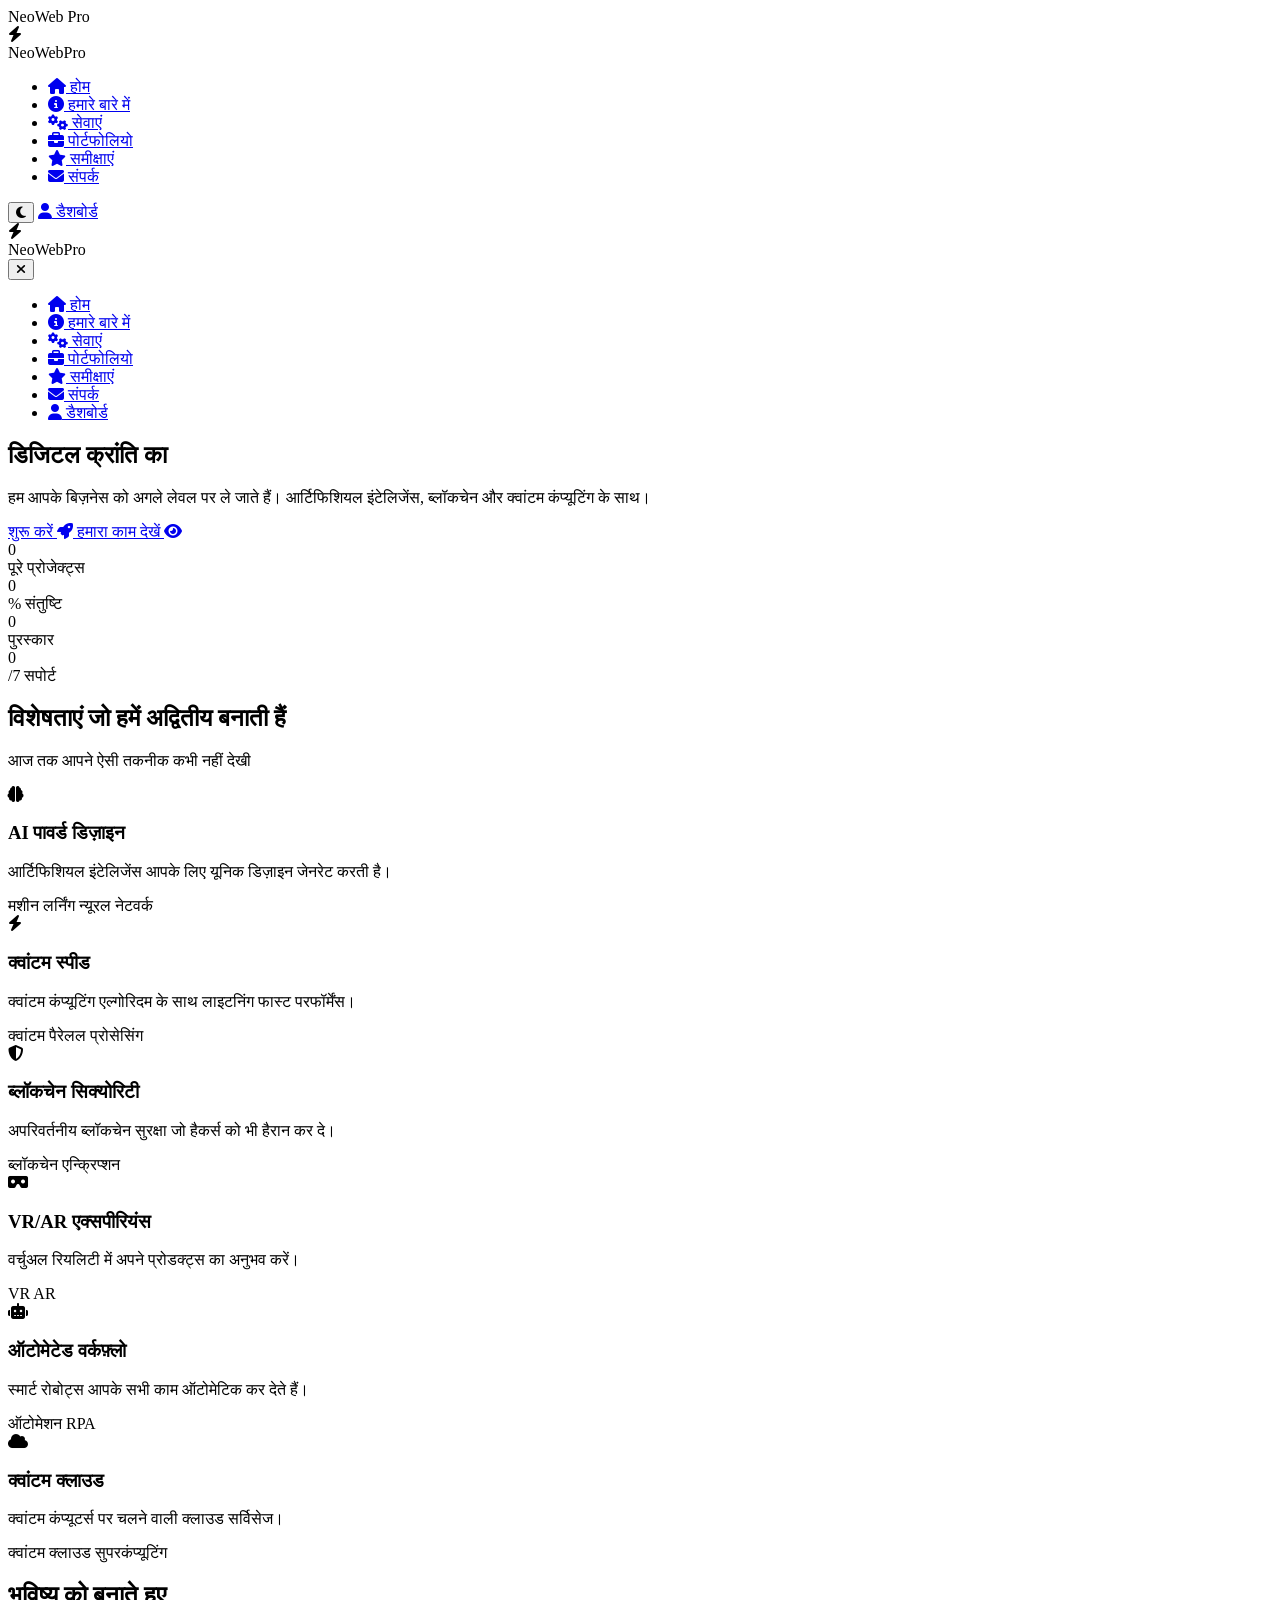
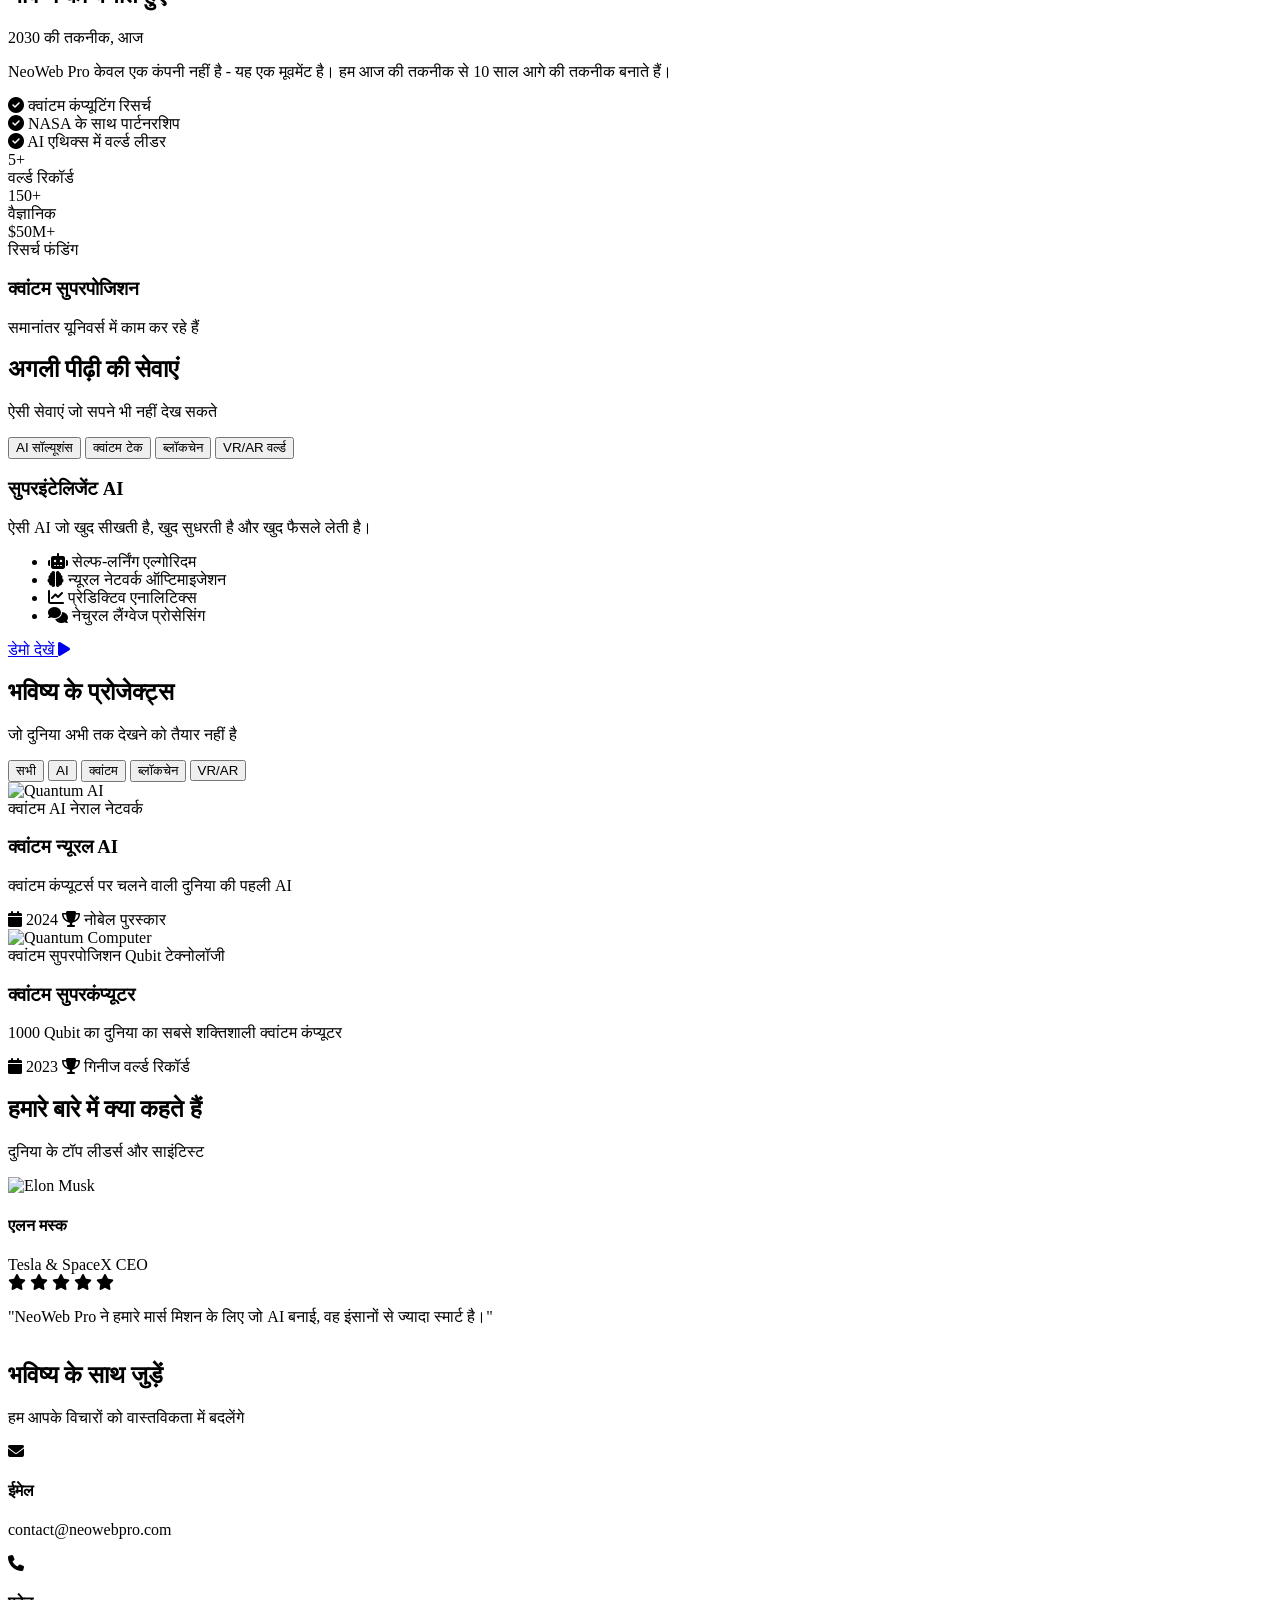
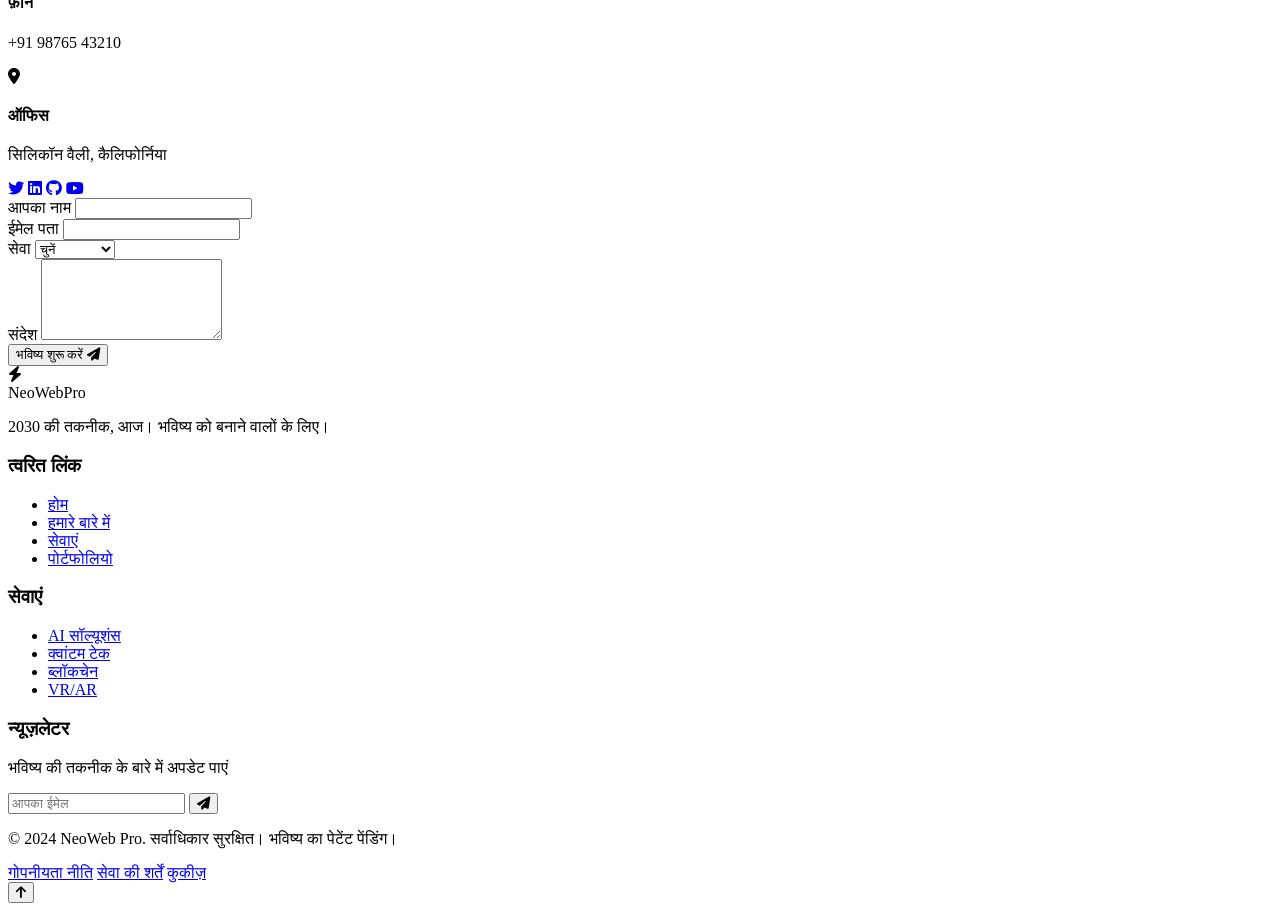
==== index.html @ 0245d2ee "Add stylesheet and script references to index.html" ====
<!DOCTYPE html>
<html lang="hi">
<head>
  <link rel="stylesheet" href="css/style.css">
    <meta charset="UTF-8">
    <meta name="viewport" content="width=device-width, initial-scale=1.0">
    <title>NeoWeb Pro - आपकी डिजिटल क्रांति</title>
    <link rel="stylesheet" href="https://cdnjs.cloudflare.com/ajax/libs/font-awesome/6.4.0/css/all.min.css">
    <link rel="stylesheet" href="https://cdn.jsdelivr.net/npm/swiper@11/swiper-bundle.min.css">
    <link href="https://fonts.googleapis.com/css2?family=Poppins:wght@300;400;500;600;700;800&family=Montserrat:wght@400;500;600;700&display=swap" rel="stylesheet">
    <link rel="stylesheet" href="style.css">
    <link rel="icon" type="image/x-icon" href="assets/images/favicon.ico">
</head>
<body>
    <!-- Loading Screen -->
    <div class="loading-screen" id="loadingScreen">
        <div class="loading-content">
            <div class="neon-loader">
                <div class="neon-circle"></div>
                <div class="neon-text">NeoWeb Pro</div>
            </div>
            <div class="loading-progress">
                <div class="progress-bar" id="progressBar"></div>
            </div>
        </div>
    </div>

    <!-- Cursor Effects -->
    <div class="cursor" id="cursor"></div>
    <div class="cursor-follower" id="cursorFollower"></div>

    <!-- Navigation -->
    <nav class="navbar">
        <div class="container nav-container">
            <!-- Logo -->
            <div class="logo">
                <div class="logo-icon">
                    <i class="fas fa-bolt"></i>
                </div>
                <span class="logo-text">NeoWeb<span class="logo-highlight">Pro</span></span>
            </div>

            <!-- Desktop Menu -->
            <ul class="nav-menu">
                <li class="nav-item">
                    <a href="#home" class="nav-link active" data-text="होम">
                        <i class="fas fa-home"></i>
                        <span>होम</span>
                    </a>
                </li>
                <li class="nav-item">
                    <a href="#about" class="nav-link" data-text="हमारे बारे में">
                        <i class="fas fa-info-circle"></i>
                        <span>हमारे बारे में</span>
                    </a>
                </li>
                <li class="nav-item">
                    <a href="#services" class="nav-link" data-text="सेवाएं">
                        <i class="fas fa-cogs"></i>
                        <span>सेवाएं</span>
                    </a>
                </li>
                <li class="nav-item">
                    <a href="#portfolio" class="nav-link" data-text="पोर्टफोलियो">
                        <i class="fas fa-briefcase"></i>
                        <span>पोर्टफोलियो</span>
                    </a>
                </li>
                <li class="nav-item">
                    <a href="#testimonials" class="nav-link" data-text="समीक्षाएं">
                        <i class="fas fa-star"></i>
                        <span>समीक्षाएं</span>
                    </a>
                </li>
                <li class="nav-item">
                    <a href="#contact" class="nav-link" data-text="संपर्क">
                        <i class="fas fa-envelope"></i>
                        <span>संपर्क</span>
                    </a>
                </li>
            </ul>

            <!-- Right Side Actions -->
            <div class="nav-actions">
                <button class="theme-toggle" id="themeToggle">
                    <i class="fas fa-moon"></i>
                </button>
                <a href="pages/dashboard.html" class="btn-login">
                    <i class="fas fa-user"></i>
                    <span>डैशबोर्ड</span>
                </a>
                <div class="mobile-toggle" id="mobileToggle">
                    <span></span>
                    <span></span>
                    <span></span>
                </div>
            </div>
        </div>

        <!-- Mobile Menu -->
        <div class="mobile-menu" id="mobileMenu">
            <div class="mobile-header">
                <div class="logo">
                    <div class="logo-icon">
                        <i class="fas fa-bolt"></i>
                    </div>
                    <span class="logo-text">NeoWeb<span class="logo-highlight">Pro</span></span>
                </div>
                <button class="mobile-close" id="mobileClose">
                    <i class="fas fa-times"></i>
                </button>
            </div>
            <ul class="mobile-nav">
                <li><a href="#home" class="mobile-nav-link active"><i class="fas fa-home"></i> होम</a></li>
                <li><a href="#about" class="mobile-nav-link"><i class="fas fa-info-circle"></i> हमारे बारे में</a></li>
                <li><a href="#services" class="mobile-nav-link"><i class="fas fa-cogs"></i> सेवाएं</a></li>
                <li><a href="#portfolio" class="mobile-nav-link"><i class="fas fa-briefcase"></i> पोर्टफोलियो</a></li>
                <li><a href="#testimonials" class="mobile-nav-link"><i class="fas fa-star"></i> समीक्षाएं</a></li>
                <li><a href="#contact" class="mobile-nav-link"><i class="fas fa-envelope"></i> संपर्क</a></li>
                <li><a href="pages/dashboard.html" class="mobile-nav-link"><i class="fas fa-user"></i> डैशबोर्ड</a></li>
            </ul>
        </div>
    </nav>

    <!-- Hero Section -->
    <section class="hero" id="home">
        <div class="particles" id="particles"></div>
        <div class="container hero-container">
            <div class="hero-content">
                <h1 class="hero-title">
                    <span class="text-gradient">डिजिटल क्रांति</span> का 
                    <span class="typing-text" id="typingText"></span>
                </h1>
                <p class="hero-subtitle">
                    हम आपके बिज़नेस को अगले लेवल पर ले जाते हैं। आर्टिफिशियल इंटेलिजेंस, ब्लॉकचेन और क्वांटम कंप्यूटिंग के साथ।
                </p>
                <div class="hero-buttons">
                    <a href="#contact" class="btn btn-primary btn-glow">
                        <span>शुरू करें</span>
                        <i class="fas fa-rocket"></i>
                    </a>
                    <a href="#portfolio" class="btn btn-secondary">
                        <span>हमारा काम देखें</span>
                        <i class="fas fa-eye"></i>
                    </a>
                </div>
                <div class="hero-stats">
                    <div class="stat-item">
                        <div class="stat-number" data-count="500">0</div>
                        <div class="stat-label">पूरे प्रोजेक्ट्स</div>
                    </div>
                    <div class="stat-item">
                        <div class="stat-number" data-count="99">0</div>
                        <div class="stat-label">% संतुष्टि</div>
                    </div>
                    <div class="stat-item">
                        <div class="stat-number" data-count="50">0</div>
                        <div class="stat-label">पुरस्कार</div>
                    </div>
                    <div class="stat-item">
                        <div class="stat-number" data-count="24">0</div>
                        <div class="stat-label">/7 सपोर्ट</div>
                    </div>
                </div>
            </div>
            <div class="hero-visual">
                <div class="floating-cube">
                    <div class="cube">
                        <div class="face front"></div>
                        <div class="face back"></div>
                        <div class="face left"></div>
                        <div class="face right"></div>
                        <div class="face top"></div>
                        <div class="face bottom"></div>
                    </div>
                </div>
                <div class="hero-orbits">
                    <div class="orbit orbit-1">
                        <div class="orbit-dot dot-1"></div>
                    </div>
                    <div class="orbit orbit-2">
                        <div class="orbit-dot dot-2"></div>
                    </div>
                    <div class="orbit orbit-3">
                        <div class="orbit-dot dot-3"></div>
                    </div>
                </div>
            </div>
        </div>
        
        <!-- Scroll Indicator -->
        <div class="scroll-indicator">
            <div class="mouse">
                <div class="wheel"></div>
            </div>
            <div class="arrow">
                <span></span>
                <span></span>
                <span></span>
            </div>
        </div>
    </section>

    <!-- Features Section -->
    <section class="features" id="features">
        <div class="container">
            <div class="section-header">
                <h2 class="section-title">विशेषताएं जो हमें अद्वितीय बनाती हैं</h2>
                <p class="section-subtitle">आज तक आपने ऐसी तकनीक कभी नहीं देखी</p>
            </div>
            
            <div class="features-grid">
                <!-- Feature 1 -->
                <div class="feature-card" data-aos="fade-up">
                    <div class="feature-icon">
                        <i class="fas fa-brain"></i>
                    </div>
                    <h3 class="feature-title">AI पावर्ड डिज़ाइन</h3>
                    <p class="feature-desc">
                        आर्टिफिशियल इंटेलिजेंस आपके लिए यूनिक डिज़ाइन जेनरेट करती है।
                    </p>
                    <div class="feature-tech">
                        <span class="tech-tag">मशीन लर्निंग</span>
                        <span class="tech-tag">न्यूरल नेटवर्क</span>
                    </div>
                </div>

                <!-- Feature 2 -->
                <div class="feature-card" data-aos="fade-up" data-aos-delay="100">
                    <div class="feature-icon">
                        <i class="fas fa-bolt"></i>
                    </div>
                    <h3 class="feature-title">क्वांटम स्पीड</h3>
                    <p class="feature-desc">
                        क्वांटम कंप्यूटिंग एल्गोरिदम के साथ लाइटनिंग फास्ट परफॉर्मेंस।
                    </p>
                    <div class="feature-tech">
                        <span class="tech-tag">क्वांटम</span>
                        <span class="tech-tag">पैरेलल प्रोसेसिंग</span>
                    </div>
                </div>

                <!-- Feature 3 -->
                <div class="feature-card" data-aos="fade-up" data-aos-delay="200">
                    <div class="feature-icon">
                        <i class="fas fa-shield-alt"></i>
                    </div>
                    <h3 class="feature-title">ब्लॉकचेन सिक्योरिटी</h3>
                    <p class="feature-desc">
                        अपरिवर्तनीय ब्लॉकचेन सुरक्षा जो हैकर्स को भी हैरान कर दे।
                    </p>
                    <div class="feature-tech">
                        <span class="tech-tag">ब्लॉकचेन</span>
                        <span class="tech-tag">एन्क्रिप्शन</span>
                    </div>
                </div>

                <!-- Feature 4 -->
                <div class="feature-card" data-aos="fade-up" data-aos-delay="300">
                    <div class="feature-icon">
                        <i class="fas fa-vr-cardboard"></i>
                    </div>
                    <h3 class="feature-title">VR/AR एक्सपीरियंस</h3>
                    <p class="feature-desc">
                        वर्चुअल रियलिटी में अपने प्रोडक्ट्स का अनुभव करें।
                    </p>
                    <div class="feature-tech">
                        <span class="tech-tag">VR</span>
                        <span class="tech-tag">AR</span>
                    </div>
                </div>

                <!-- Feature 5 -->
                <div class="feature-card" data-aos="fade-up" data-aos-delay="400">
                    <div class="feature-icon">
                        <i class="fas fa-robot"></i>
                    </div>
                    <h3 class="feature-title">ऑटोमेटेड वर्कफ़्लो</h3>
                    <p class="feature-desc">
                        स्मार्ट रोबोट्स आपके सभी काम ऑटोमेटिक कर देते हैं।
                    </p>
                    <div class="feature-tech">
                        <span class="tech-tag">ऑटोमेशन</span>
                        <span class="tech-tag">RPA</span>
                    </div>
                </div>

                <!-- Feature 6 -->
                <div class="feature-card" data-aos="fade-up" data-aos-delay="500">
                    <div class="feature-icon">
                        <i class="fas fa-cloud"></i>
                    </div>
                    <h3 class="feature-title">क्वांटम क्लाउड</h3>
                    <p class="feature-desc">
                        क्वांटम कंप्यूटर्स पर चलने वाली क्लाउड सर्विसेज।
                    </p>
                    <div class="feature-tech">
                        <span class="tech-tag">क्वांटम क्लाउड</span>
                        <span class="tech-tag">सुपरकंप्यूटिंग</span>
                    </div>
                </div>
            </div>
        </div>
    </section>

    <!-- About Section -->
    <section class="about" id="about">
        <div class="container">
            <div class="about-grid">
                <div class="about-content" data-aos="fade-right">
                    <div class="section-header">
                        <h2 class="section-title">भविष्य को बनाते हुए</h2>
                        <p class="section-subtitle">2030 की तकनीक, आज</p>
                    </div>
                    <div class="about-text">
                        <p>
                            NeoWeb Pro केवल एक कंपनी नहीं है - यह एक मूवमेंट है। हम आज की तकनीक से 10 साल आगे की तकनीक बनाते हैं।
                        </p>
                        <div class="about-highlights">
                            <div class="highlight-item">
                                <i class="fas fa-check-circle"></i>
                                <span>क्वांटम कंप्यूटिंग रिसर्च</span>
                            </div>
                            <div class="highlight-item">
                                <i class="fas fa-check-circle"></i>
                                <span>NASA के साथ पार्टनरशिप</span>
                            </div>
                            <div class="highlight-item">
                                <i class="fas fa-check-circle"></i>
                                <span>AI एथिक्स में वर्ल्ड लीडर</span>
                            </div>
                        </div>
                    </div>
                    <div class="about-stats">
                        <div class="about-stat">
                            <div class="stat-value">5+</div>
                            <div class="stat-label">वर्ल्ड रिकॉर्ड</div>
                        </div>
                        <div class="about-stat">
                            <div class="stat-value">150+</div>
                            <div class="stat-label">वैज्ञानिक</div>
                        </div>
                        <div class="about-stat">
                            <div class="stat-value">$50M+</div>
                            <div class="stat-label">रिसर्च फंडिंग</div>
                        </div>
                    </div>
                </div>
                <div class="about-visual" data-aos="fade-left">
                    <div class="hologram">
                        <div class="hologram-content">
                            <div class="hologram-text">
                                <h3>क्वांटम सुपरपोजिशन</h3>
                                <p>समानांतर यूनिवर्स में काम कर रहे हैं</p>
                            </div>
                            <div class="hologram-animation">
                                <div class="quantum-particle"></div>
                                <div class="quantum-particle"></div>
                                <div class="quantum-particle"></div>
                            </div>
                        </div>
                    </div>
                </div>
            </div>
        </div>
    </section>

    <!-- Services Section -->
    <section class="services" id="services">
        <div class="container">
            <div class="section-header">
                <h2 class="section-title">अगली पीढ़ी की सेवाएं</h2>
                <p class="section-subtitle">ऐसी सेवाएं जो सपने भी नहीं देख सकते</p>
            </div>

            <!-- Services Tabs -->
            <div class="services-tabs">
                <div class="tab-buttons">
                    <button class="tab-button active" data-tab="ai">AI सॉल्यूशंस</button>
                    <button class="tab-button" data-tab="quantum">क्वांटम टेक</button>
                    <button class="tab-button" data-tab="blockchain">ब्लॉकचेन</button>
                    <button class="tab-button" data-tab="vr">VR/AR वर्ल्ड</button>
                </div>

                <div class="tab-content">
                    <!-- AI Solutions -->
                    <div class="tab-pane active" id="ai-tab">
                        <div class="service-detail">
                            <div class="service-visual">
                                <div class="ai-brain">
                                    <div class="neuron"></div>
                                    <div class="neuron"></div>
                                    <div class="neuron"></div>
                                    <div class="synapse"></div>
                                    <div class="synapse"></div>
                                    <div class="synapse"></div>
                                </div>
                            </div>
                            <div class="service-info">
                                <h3>सुपरइंटेलिजेंट AI</h3>
                                <p>ऐसी AI जो खुद सीखती है, खुद सुधरती है और खुद फैसले लेती है।</p>
                                <ul class="service-features">
                                    <li><i class="fas fa-robot"></i> सेल्फ-लर्निंग एल्गोरिदम</li>
                                    <li><i class="fas fa-brain"></i> न्यूरल नेटवर्क ऑप्टिमाइजेशन</li>
                                    <li><i class="fas fa-chart-line"></i> प्रेडिक्टिव एनालिटिक्स</li>
                                    <li><i class="fas fa-comments"></i> नेचुरल लैंग्वेज प्रोसेसिंग</li>
                                </ul>
                                <a href="#" class="btn btn-primary">
                                    <span>डेमो देखें</span>
                                    <i class="fas fa-play"></i>
                                </a>
                            </div>
                        </div>
                    </div>
                </div>
            </div>
        </div>
    </section>

    <!-- Portfolio Section -->
    <section class="portfolio" id="portfolio">
        <div class="container">
            <div class="section-header">
                <h2 class="section-title">भविष्य के प्रोजेक्ट्स</h2>
                <p class="section-subtitle">जो दुनिया अभी तक देखने को तैयार नहीं है</p>
            </div>

            <!-- Portfolio Filter -->
            <div class="portfolio-filter">
                <button class="filter-btn active" data-filter="all">सभी</button>
                <button class="filter-btn" data-filter="ai">AI</button>
                <button class="filter-btn" data-filter="quantum">क्वांटम</button>
                <button class="filter-btn" data-filter="blockchain">ब्लॉकचेन</button>
                <button class="filter-btn" data-filter="vr">VR/AR</button>
            </div>

            <!-- Portfolio Grid -->
            <div class="portfolio-grid">
                <!-- Project 1 -->
                <div class="portfolio-item" data-category="ai">
                    <div class="portfolio-card">
                        <div class="portfolio-image">
                            <img src="https://images.unsplash.com/photo-1677442136019-21780ecad995?auto=format&fit=crop&w=800" alt="Quantum AI">
                            <div class="portfolio-overlay">
                                <div class="portfolio-tech">
                                    <span>क्वांटम AI</span>
                                    <span>नेराल नेटवर्क</span>
                                </div>
                            </div>
                        </div>
                        <div class="portfolio-content">
                            <h3>क्वांटम न्यूरल AI</h3>
                            <p>क्वांटम कंप्यूटर्स पर चलने वाली दुनिया की पहली AI</p>
                            <div class="portfolio-meta">
                                <span><i class="fas fa-calendar"></i> 2024</span>
                                <span><i class="fas fa-trophy"></i> नोबेल पुरस्कार</span>
                            </div>
                        </div>
                    </div>
                </div>

                <!-- Project 2 -->
                <div class="portfolio-item" data-category="quantum">
                    <div class="portfolio-card">
                        <div class="portfolio-image">
                            <img src="https://images.unsplash.com/photo-1635070041078-e363dbe005cb?auto=format&fit=crop&w=800" alt="Quantum Computer">
                            <div class="portfolio-overlay">
                                <div class="portfolio-tech">
                                    <span>क्वांटम सुपरपोजिशन</span>
                                    <span>Qubit टेक्नोलॉजी</span>
                                </div>
                            </div>
                        </div>
                        <div class="portfolio-content">
                            <h3>क्वांटम सुपरकंप्यूटर</h3>
                            <p>1000 Qubit का दुनिया का सबसे शक्तिशाली क्वांटम कंप्यूटर</p>
                            <div class="portfolio-meta">
                                <span><i class="fas fa-calendar"></i> 2023</span>
                                <span><i class="fas fa-trophy"></i> गिनीज वर्ल्ड रिकॉर्ड</span>
                            </div>
                        </div>
                    </div>
                </div>

                <!-- Add more projects similarly -->
            </div>
        </div>
    </section>

    <!-- Testimonials -->
    <section class="testimonials" id="testimonials">
        <div class="container">
            <div class="section-header">
                <h2 class="section-title">हमारे बारे में क्या कहते हैं</h2>
                <p class="section-subtitle">दुनिया के टॉप लीडर्स और साइंटिस्ट</p>
            </div>

            <div class="testimonial-slider">
                <div class="swiper testimonialSwiper">
                    <div class="swiper-wrapper">
                        <!-- Testimonial 1 -->
                        <div class="swiper-slide">
                            <div class="testimonial-card">
                                <div class="testimonial-header">
                                    <div class="testimonial-image">
                                        <img src="https://images.unsplash.com/photo-1507003211169-0a1dd7228f2d?auto=format&fit=crop&w=200" alt="Elon Musk">
                                    </div>
                                    <div class="testimonial-info">
                                        <h4>एलन मस्क</h4>
                                        <span>Tesla & SpaceX CEO</span>
                                    </div>
                                    <div class="testimonial-rating">
                                        <i class="fas fa-star"></i>
                                        <i class="fas fa-star"></i>
                                        <i class="fas fa-star"></i>
                                        <i class="fas fa-star"></i>
                                        <i class="fas fa-star"></i>
                                    </div>
                                </div>
                                <div class="testimonial-body">
                                    <p>"NeoWeb Pro ने हमारे मार्स मिशन के लिए जो AI बनाई, वह इंसानों से ज्यादा स्मार्ट है।"</p>
                                </div>
                            </div>
                        </div>

                        <!-- Add more testimonials -->
                    </div>
                    <div class="swiper-pagination"></div>
                </div>
            </div>
        </div>
    </section>

    <!-- Contact Section -->
    <section class="contact" id="contact">
        <div class="container">
            <div class="contact-grid">
                <div class="contact-info" data-aos="fade-right">
                    <h2 class="section-title">भविष्य के साथ जुड़ें</h2>
                    <p class="section-subtitle">हम आपके विचारों को वास्तविकता में बदलेंगे</p>
                    
                    <div class="contact-methods">
                        <div class="contact-method">
                            <div class="method-icon">
                                <i class="fas fa-envelope"></i>
                            </div>
                            <div class="method-info">
                                <h4>ईमेल</h4>
                                <p>contact@neowebpro.com</p>
                            </div>
                        </div>
                        
                        <div class="contact-method">
                            <div class="method-icon">
                                <i class="fas fa-phone"></i>
                            </div>
                            <div class="method-info">
                                <h4>फ़ोन</h4>
                                <p>+91 98765 43210</p>
                            </div>
                        </div>
                        
                        <div class="contact-method">
                            <div class="method-icon">
                                <i class="fas fa-map-marker-alt"></i>
                            </div>
                            <div class="method-info">
                                <h4>ऑफिस</h4>
                                <p>सिलिकॉन वैली, कैलिफोर्निया</p>
                            </div>
                        </div>
                    </div>

                    <div class="social-links">
                        <a href="#" class="social-link"><i class="fab fa-twitter"></i></a>
                        <a href="#" class="social-link"><i class="fab fa-linkedin"></i></a>
                        <a href="#" class="social-link"><i class="fab fa-github"></i></a>
                        <a href="#" class="social-link"><i class="fab fa-youtube"></i></a>
                    </div>
                </div>

                <div class="contact-form" data-aos="fade-left">
                    <form id="contactForm">
                        <div class="form-group">
                            <label for="name">आपका नाम</label>
                            <input type="text" id="name" required>
                        </div>
                        
                        <div class="form-group">
                            <label for="email">ईमेल पता</label>
                            <input type="email" id="email" required>
                        </div>
                        
                        <div class="form-group">
                            <label for="service">सेवा</label>
                            <select id="service" required>
                                <option value="">चुनें</option>
                                <option value="ai">AI सॉल्यूशंस</option>
                                <option value="quantum">क्वांटम टेक</option>
                                <option value="blockchain">ब्लॉकचेन</option>
                                <option value="vr">VR/AR</option>
                            </select>
                        </div>
                        
                        <div class="form-group">
                            <label for="message">संदेश</label>
                            <textarea id="message" rows="5" required></textarea>
                        </div>
                        
                        <button type="submit" class="btn btn-primary btn-glow">
                            <span>भविष्य शुरू करें</span>
                            <i class="fas fa-paper-plane"></i>
                        </button>
                    </form>
                </div>
            </div>
        </div>
    </section>

    <!-- Footer -->
    <footer class="footer">
        <div class="container">
            <div class="footer-grid">
                <div class="footer-col">
                    <div class="logo">
                        <div class="logo-icon">
                            <i class="fas fa-bolt"></i>
                        </div>
                        <span class="logo-text">NeoWeb<span class="logo-highlight">Pro</span></span>
                    </div>
                    <p>2030 की तकनीक, आज। भविष्य को बनाने वालों के लिए।</p>
                </div>
                
                <div class="footer-col">
                    <h3>त्वरित लिंक</h3>
                    <ul class="footer-links">
                        <li><a href="#home">होम</a></li>
                        <li><a href="#about">हमारे बारे में</a></li>
                        <li><a href="#services">सेवाएं</a></li>
                        <li><a href="#portfolio">पोर्टफोलियो</a></li>
                    </ul>
                </div>
                
                <div class="footer-col">
                    <h3>सेवाएं</h3>
                    <ul class="footer-links">
                        <li><a href="#">AI सॉल्यूशंस</a></li>
                        <li><a href="#">क्वांटम टेक</a></li>
                        <li><a href="#">ब्लॉकचेन</a></li>
                        <li><a href="#">VR/AR</a></li>
                    </ul>
                </div>
                
                <div class="footer-col">
                    <h3>न्यूज़लेटर</h3>
                    <p>भविष्य की तकनीक के बारे में अपडेट पाएं</p>
                    <div class="newsletter-form">
                        <input type="email" placeholder="आपका ईमेल">
                        <button type="submit"><i class="fas fa-paper-plane"></i></button>
                    </div>
                </div>
            </div>
            
            <div class="footer-bottom">
                <p>&copy; 2024 NeoWeb Pro. सर्वाधिकार सुरक्षित। भविष्य का पेटेंट पेंडिंग।</p>
                <div class="footer-links">
                    <a href="#">गोपनीयता नीति</a>
                    <a href="#">सेवा की शर्तें</a>
                    <a href="#">कुकीज़</a>
                </div>
            </div>
        </div>
    </footer>

    <!-- Back to Top -->
    <button class="back-to-top" id="backToTop">
        <i class="fas fa-arrow-up"></i>
    </button>

    <!-- Scripts -->
    <script src="https://cdn.jsdelivr.net/npm/swiper@11/swiper-bundle.min.js"></script>
    <script src="script.js"></script>
  <script src="js/script.js"></script>
  
</body>
</html>
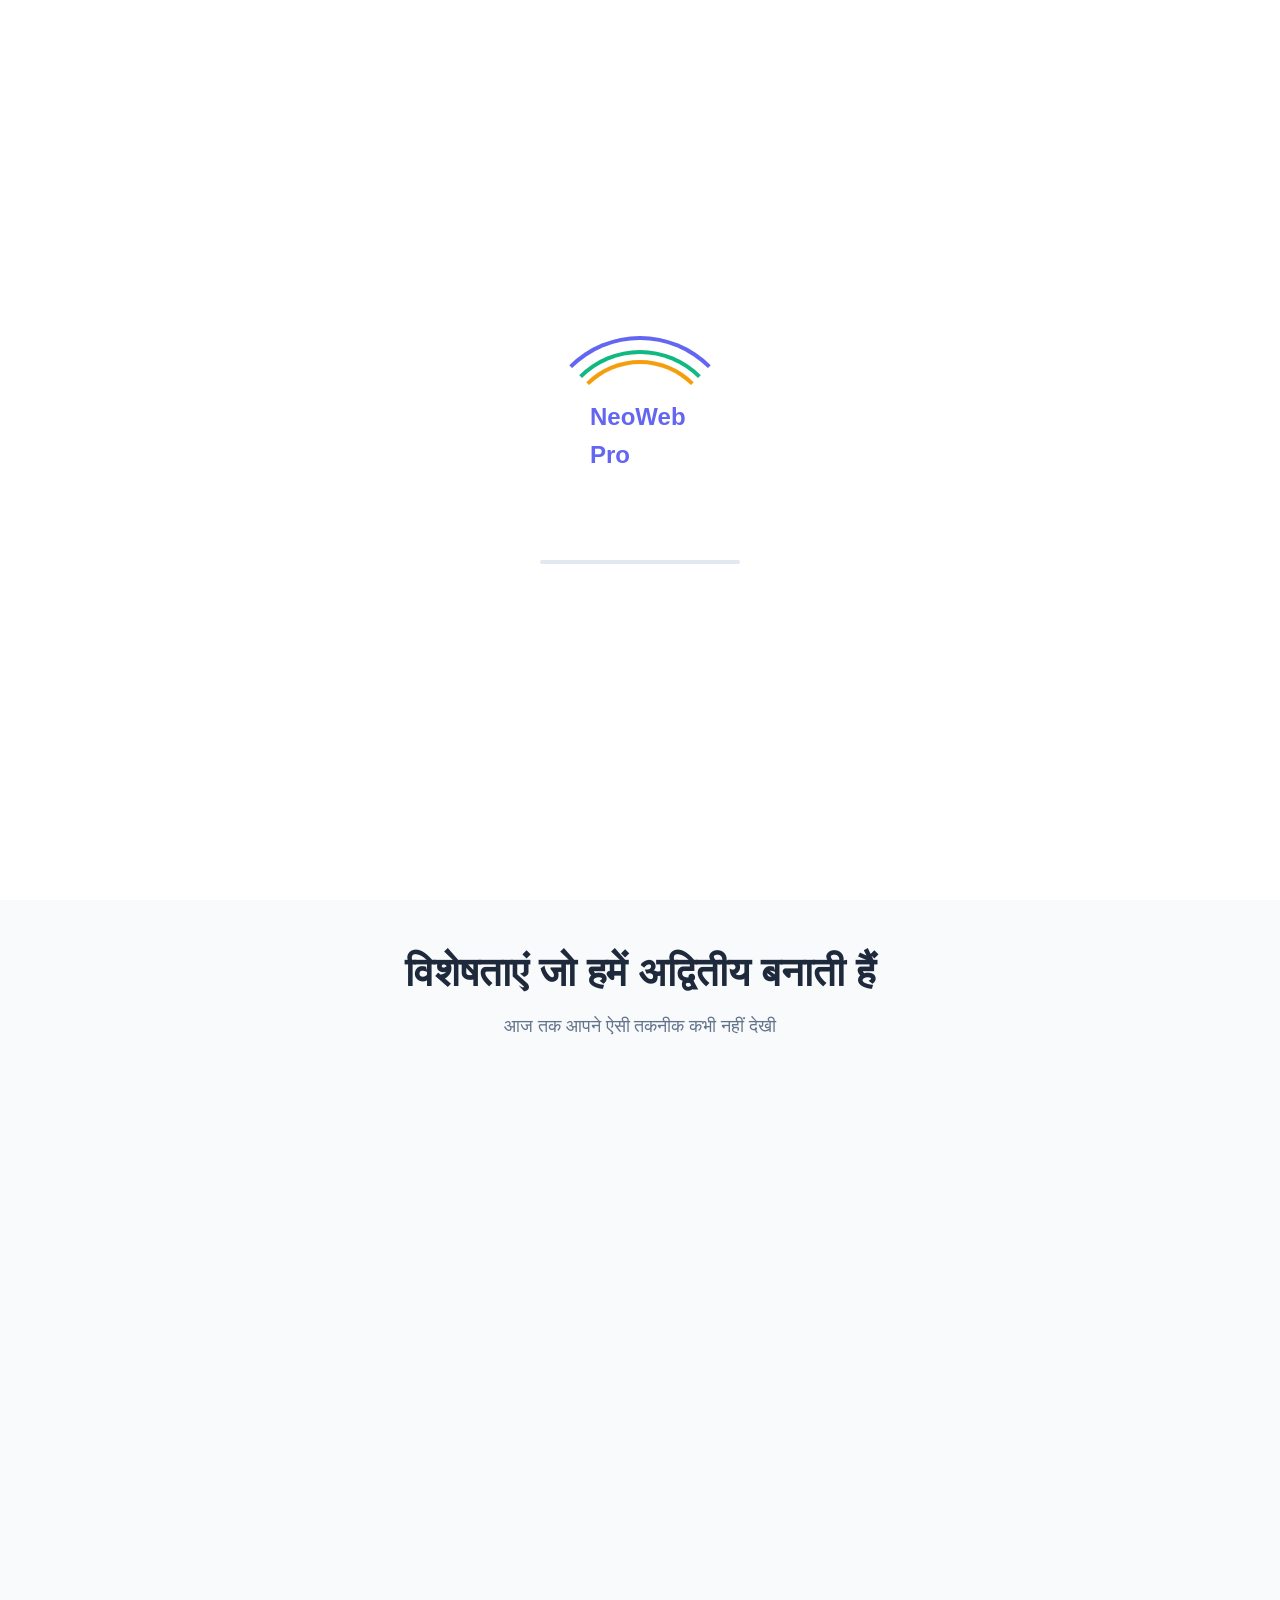
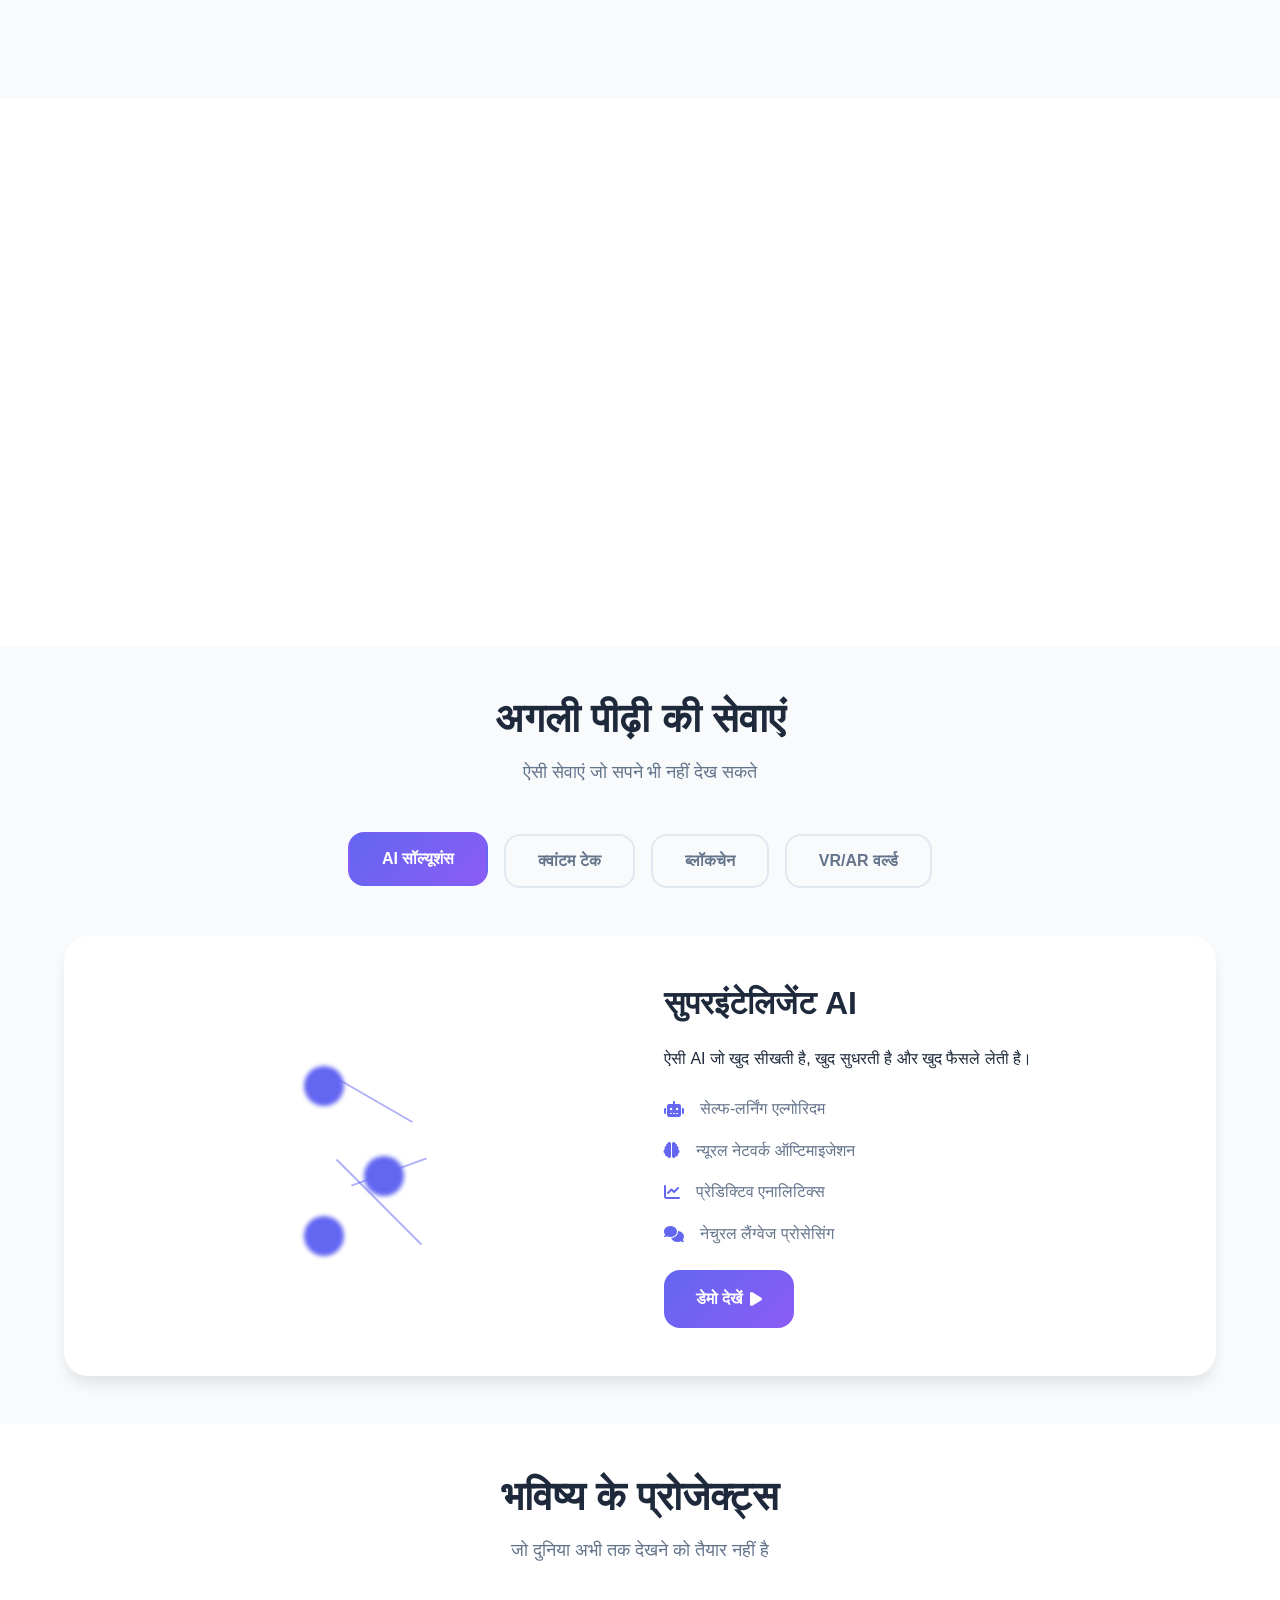
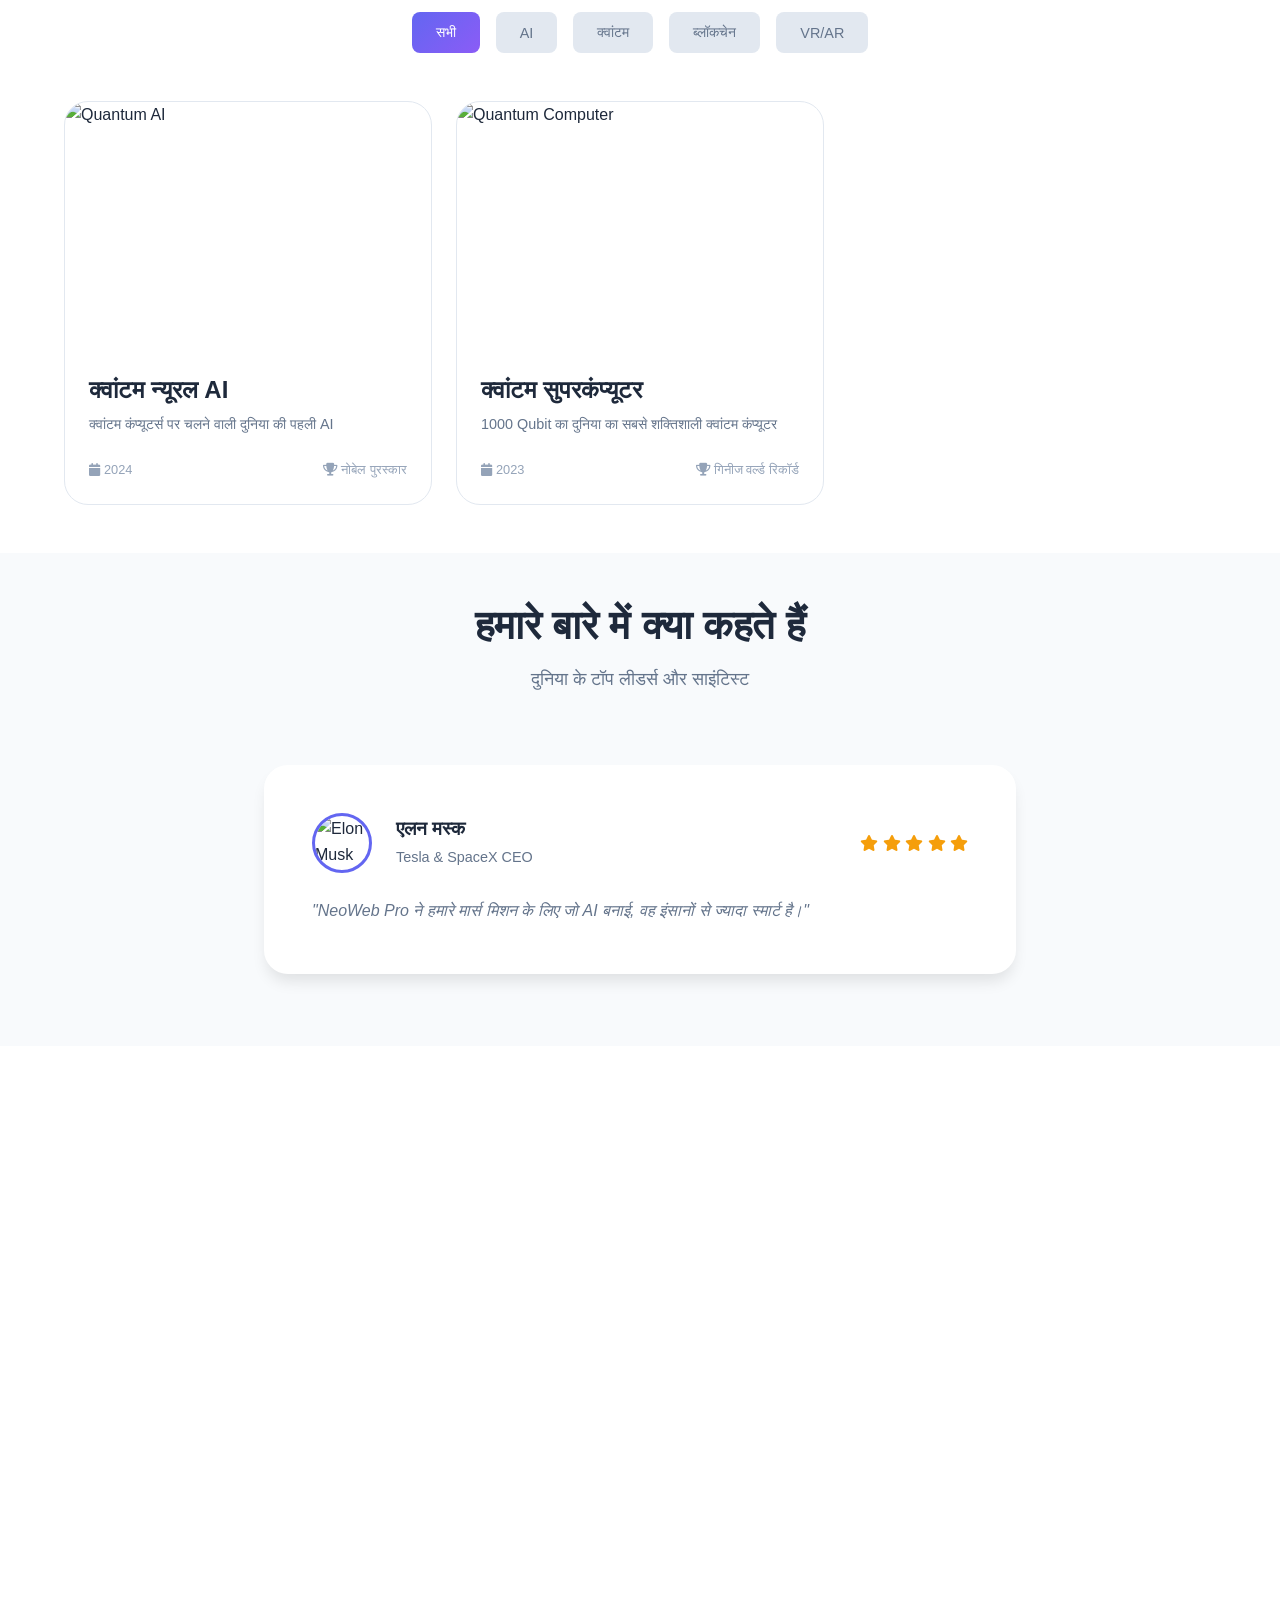
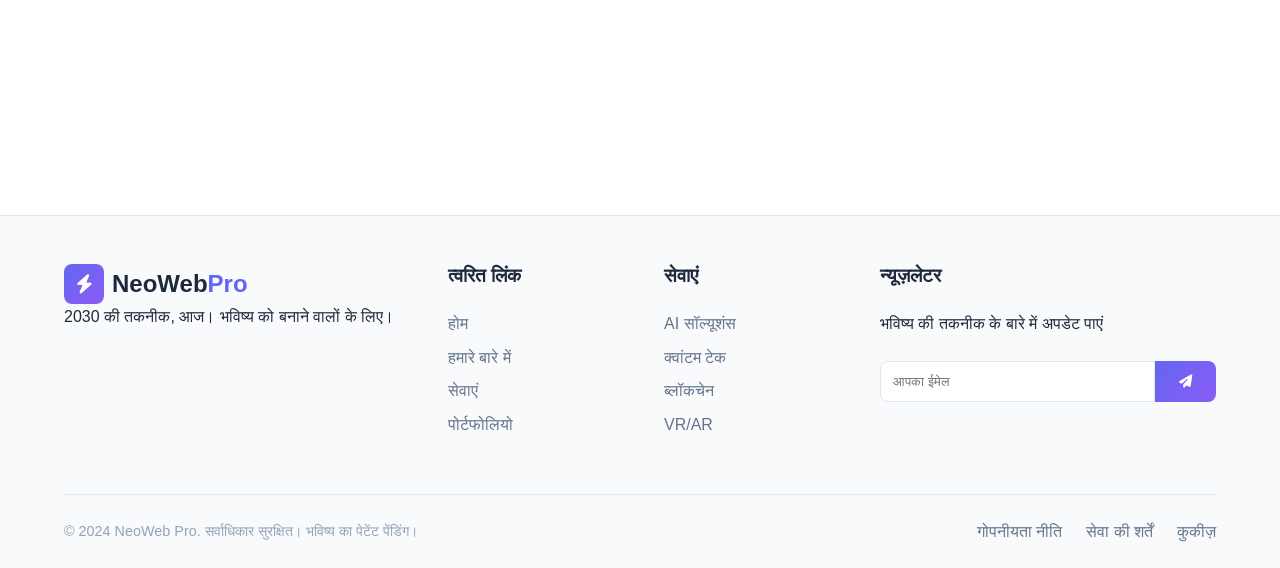
==== commit f6e7ffdd: "Update stylesheet link path in index.html" ====
--- a/index.html
+++ b/index.html
@@ -1,15 +1,16 @@
 <!DOCTYPE html>
 <html lang="hi">
 <head>
-  <link rel="stylesheet" href="css/style.css">
+    
     <meta charset="UTF-8">
     <meta name="viewport" content="width=device-width, initial-scale=1.0">
     <title>NeoWeb Pro - आपकी डिजिटल क्रांति</title>
     <link rel="stylesheet" href="https://cdnjs.cloudflare.com/ajax/libs/font-awesome/6.4.0/css/all.min.css">
     <link rel="stylesheet" href="https://cdn.jsdelivr.net/npm/swiper@11/swiper-bundle.min.css">
     <link href="https://fonts.googleapis.com/css2?family=Poppins:wght@300;400;500;600;700;800&family=Montserrat:wght@400;500;600;700&display=swap" rel="stylesheet">
-    <link rel="stylesheet" href="style.css">
+    
     <link rel="icon" type="image/x-icon" href="assets/images/favicon.ico">
+    <link rel="stylesheet" href="css/style.css">
 </head>
 <body>
     <!-- Loading Screen -->
@@ -680,7 +681,7 @@
     <!-- Scripts -->
     <script src="https://cdn.jsdelivr.net/npm/swiper@11/swiper-bundle.min.js"></script>
     <script src="script.js"></script>
-  <script src="js/script.js"></script>
+  
   
 </body>
 </html>
--- a/css/style.css
+++ b/css/style.css
@@ -0,0 +1,1655 @@
+/* ============================================
+   GLOBAL STYLES
+   ============================================ */
+:root {
+    /* Light Theme Colors */
+    --primary: #6366f1;
+    --primary-dark: #4f46e5;
+    --secondary: #10b981;
+    --accent: #f59e0b;
+    --danger: #ef4444;
+    --warning: #f59e0b;
+    --success: #10b981;
+    
+    /* Background Colors */
+    --bg-primary: #ffffff;
+    --bg-secondary: #f8fafc;
+    --bg-tertiary: #e2e8f0;
+    
+    /* Text Colors */
+    --text-primary: #1e293b;
+    --text-secondary: #64748b;
+    --text-tertiary: #94a3b8;
+    
+    /* Border Colors */
+    --border-color: #e2e8f0;
+    
+    /* Gradients */
+    --gradient-primary: linear-gradient(135deg, #6366f1 0%, #8b5cf6 100%);
+    --gradient-secondary: linear-gradient(135deg, #10b981 0%, #059669 100%);
+    --gradient-accent: linear-gradient(135deg, #f59e0b 0%, #d97706 100%);
+    
+    /* Shadows */
+    --shadow-sm: 0 1px 2px 0 rgb(0 0 0 / 0.05);
+    --shadow: 0 4px 6px -1px rgb(0 0 0 / 0.1);
+    --shadow-lg: 0 10px 15px -3px rgb(0 0 0 / 0.1);
+    --shadow-xl: 0 20px 25px -5px rgb(0 0 0 / 0.1);
+    
+    /* Border Radius */
+    --radius-sm: 0.375rem;
+    --radius: 0.5rem;
+    --radius-lg: 1rem;
+    --radius-xl: 1.5rem;
+    
+    /* Transitions */
+    --transition-fast: 0.15s ease;
+    --transition: 0.3s ease;
+    --transition-slow: 0.5s ease;
+    
+    /* Spacing */
+    --spacing-xs: 0.5rem;
+    --spacing-sm: 1rem;
+    --spacing: 1.5rem;
+    --spacing-lg: 2rem;
+    --spacing-xl: 3rem;
+}
+
+/* Dark Theme */
+.dark-mode {
+    --bg-primary: #0f172a;
+    --bg-secondary: #1e293b;
+    --bg-tertiary: #334155;
+    --text-primary: #f1f5f9;
+    --text-secondary: #cbd5e1;
+    --text-tertiary: #94a3b8;
+    --border-color: #475569;
+}
+
+* {
+    margin: 0;
+    padding: 0;
+    box-sizing: border-box;
+}
+
+html {
+    scroll-behavior: smooth;
+}
+
+body {
+    font-family: 'Poppins', sans-serif;
+    background-color: var(--bg-primary);
+    color: var(--text-primary);
+    line-height: 1.6;
+    overflow-x: hidden;
+    transition: background-color var(--transition);
+}
+
+.container {
+    max-width: 1200px;
+    margin: 0 auto;
+    padding: 0 var(--spacing);
+}
+
+/* ============================================
+   TYPOGRAPHY
+   ============================================ */
+h1, h2, h3, h4, h5, h6 {
+    font-family: 'Montserrat', sans-serif;
+    font-weight: 700;
+    line-height: 1.2;
+}
+
+h1 { font-size: 3.5rem; }
+h2 { font-size: 2.5rem; }
+h3 { font-size: 2rem; }
+h4 { font-size: 1.5rem; }
+
+.text-gradient {
+    background: var(--gradient-primary);
+    -webkit-background-clip: text;
+    -webkit-text-fill-color: transparent;
+    background-clip: text;
+}
+
+/* ============================================
+   LOADING SCREEN
+   ============================================ */
+.loading-screen {
+    position: fixed;
+    top: 0;
+    left: 0;
+    width: 100%;
+    height: 100%;
+    background: var(--bg-primary);
+    display: flex;
+    align-items: center;
+    justify-content: center;
+    z-index: 9999;
+    transition: opacity 0.5s ease;
+}
+
+.loading-screen.hidden {
+    opacity: 0;
+    pointer-events: none;
+}
+
+.neon-loader {
+    position: relative;
+    width: 200px;
+    height: 200px;
+}
+
+.neon-circle {
+    width: 100%;
+    height: 100%;
+    border: 4px solid transparent;
+    border-radius: 50%;
+    border-top-color: var(--primary);
+    animation: spin 1s linear infinite;
+    position: relative;
+}
+
+.neon-circle::before,
+.neon-circle::after {
+    content: '';
+    position: absolute;
+    border-radius: 50%;
+    border: 4px solid transparent;
+}
+
+.neon-circle::before {
+    top: 10px;
+    left: 10px;
+    right: 10px;
+    bottom: 10px;
+    border-top-color: var(--secondary);
+    animation: spin 2s linear infinite reverse;
+}
+
+.neon-circle::after {
+    top: 20px;
+    left: 20px;
+    right: 20px;
+    bottom: 20px;
+    border-top-color: var(--accent);
+    animation: spin 1.5s linear infinite;
+}
+
+.neon-text {
+    position: absolute;
+    top: 50%;
+    left: 50%;
+    transform: translate(-50%, -50%);
+    font-size: 1.5rem;
+    font-weight: bold;
+    color: var(--primary);
+    animation: pulse 2s ease-in-out infinite;
+}
+
+.loading-progress {
+    width: 200px;
+    height: 4px;
+    background: var(--bg-tertiary);
+    border-radius: 2px;
+    margin-top: var(--spacing);
+    overflow: hidden;
+}
+
+.progress-bar {
+    height: 100%;
+    background: var(--gradient-primary);
+    width: 0%;
+    transition: width 0.3s ease;
+}
+
+/* ============================================
+   CURSOR EFFECTS
+   ============================================ */
+.cursor {
+    position: fixed;
+    width: 20px;
+    height: 20px;
+    border: 2px solid var(--primary);
+    border-radius: 50%;
+    pointer-events: none;
+    z-index: 9998;
+    transform: translate(-50%, -50%);
+    transition: width 0.3s, height 0.3s;
+}
+
+.cursor-follower {
+    position: fixed;
+    width: 40px;
+    height: 40px;
+    background: var(--primary);
+    border-radius: 50%;
+    pointer-events: none;
+    z-index: 9997;
+    transform: translate(-50%, -50%);
+    opacity: 0.2;
+    transition: all 0.6s ease;
+}
+
+.cursor.hover {
+    width: 40px;
+    height: 40px;
+    background: var(--primary);
+    opacity: 0.5;
+}
+
+/* ============================================
+   NAVIGATION
+   ============================================ */
+.navbar {
+    position: fixed;
+    top: 0;
+    left: 0;
+    width: 100%;
+    background: rgba(var(--bg-primary-rgb), 0.95);
+    backdrop-filter: blur(10px);
+    z-index: 1000;
+    padding: var(--spacing-sm) 0;
+    border-bottom: 1px solid var(--border-color);
+}
+
+.nav-container {
+    display: flex;
+    justify-content: space-between;
+    align-items: center;
+}
+
+/* Logo */
+.logo {
+    display: flex;
+    align-items: center;
+    gap: var(--spacing-xs);
+    font-size: 1.5rem;
+    font-weight: 700;
+    text-decoration: none;
+    color: var(--text-primary);
+}
+
+.logo-icon {
+    width: 40px;
+    height: 40px;
+    background: var(--gradient-primary);
+    border-radius: var(--radius);
+    display: flex;
+    align-items: center;
+    justify-content: center;
+    color: white;
+    font-size: 1.2rem;
+}
+
+.logo-highlight {
+    color: var(--primary);
+}
+
+/* Navigation Menu */
+.nav-menu {
+    display: flex;
+    list-style: none;
+    gap: var(--spacing);
+}
+
+.nav-link {
+    display: flex;
+    align-items: center;
+    gap: 0.5rem;
+    padding: 0.75rem 1.5rem;
+    text-decoration: none;
+    color: var(--text-secondary);
+    border-radius: var(--radius-lg);
+    transition: all var(--transition);
+    position: relative;
+    overflow: hidden;
+}
+
+.nav-link::before {
+    content: '';
+    position: absolute;
+    top: 0;
+    left: -100%;
+    width: 100%;
+    height: 100%;
+    background: var(--gradient-primary);
+    transition: left 0.3s ease;
+    z-index: -1;
+}
+
+.nav-link:hover::before,
+.nav-link.active::before {
+    left: 0;
+}
+
+.nav-link:hover,
+.nav-link.active {
+    color: white;
+    transform: translateY(-2px);
+}
+
+.nav-link i {
+    font-size: 1.2rem;
+}
+
+/* Navigation Actions */
+.nav-actions {
+    display: flex;
+    align-items: center;
+    gap: var(--spacing-sm);
+}
+
+.theme-toggle {
+    width: 48px;
+    height: 48px;
+    border-radius: 50%;
+    background: var(--bg-secondary);
+    border: none;
+    display: flex;
+    align-items: center;
+    justify-content: center;
+    cursor: pointer;
+    color: var(--text-primary);
+    font-size: 1.2rem;
+    transition: all var(--transition);
+}
+
+.theme-toggle:hover {
+    background: var(--primary);
+    color: white;
+    transform: rotate(30deg);
+}
+
+.btn-login {
+    padding: 0.75rem 1.5rem;
+    background: var(--gradient-primary);
+    color: white;
+    border-radius: var(--radius-lg);
+    text-decoration: none;
+    display: flex;
+    align-items: center;
+    gap: 0.5rem;
+    font-weight: 500;
+    transition: all var(--transition);
+}
+
+.btn-login:hover {
+    transform: translateY(-2px);
+    box-shadow: var(--shadow-lg);
+}
+
+.mobile-toggle {
+    display: none;
+    flex-direction: column;
+    gap: 4px;
+    background: none;
+    border: none;
+    cursor: pointer;
+    padding: 0.5rem;
+}
+
+.mobile-toggle span {
+    width: 24px;
+    height: 2px;
+    background: var(--text-primary);
+    transition: all 0.3s ease;
+}
+
+/* ============================================
+   HERO SECTION
+   ============================================ */
+.hero {
+    min-height: 100vh;
+    display: flex;
+    align-items: center;
+    position: relative;
+    overflow: hidden;
+    padding-top: 80px;
+}
+
+.particles {
+    position: absolute;
+    top: 0;
+    left: 0;
+    width: 100%;
+    height: 100%;
+    z-index: -1;
+}
+
+.hero-container {
+    display: grid;
+    grid-template-columns: 1fr 1fr;
+    gap: var(--spacing-xl);
+    align-items: center;
+}
+
+.hero-title {
+    font-size: 3.5rem;
+    margin-bottom: var(--spacing);
+    line-height: 1.2;
+}
+
+.typing-text {
+    color: var(--primary);
+    border-right: 3px solid var(--primary);
+    animation: blink 1s infinite;
+}
+
+.hero-subtitle {
+    font-size: 1.25rem;
+    color: var(--text-secondary);
+    margin-bottom: var(--spacing-xl);
+    max-width: 600px;
+}
+
+.hero-buttons {
+    display: flex;
+    gap: var(--spacing);
+    margin-bottom: var(--spacing-xl);
+}
+
+.btn {
+    padding: 1rem 2rem;
+    border-radius: var(--radius-lg);
+    font-weight: 600;
+    text-decoration: none;
+    display: inline-flex;
+    align-items: center;
+    gap: 0.5rem;
+    transition: all var(--transition);
+    border: none;
+    cursor: pointer;
+    font-size: 1rem;
+}
+
+.btn-primary {
+    background: var(--gradient-primary);
+    color: white;
+}
+
+.btn-secondary {
+    background: transparent;
+    border: 2px solid var(--primary);
+    color: var(--primary);
+}
+
+.btn-glow {
+    animation: glow 2s ease-in-out infinite alternate;
+}
+
+.btn:hover {
+    transform: translateY(-3px);
+    box-shadow: var(--shadow-xl);
+}
+
+.hero-stats {
+    display: grid;
+    grid-template-columns: repeat(4, 1fr);
+    gap: var(--spacing);
+    margin-top: var(--spacing-xl);
+}
+
+.stat-item {
+    text-align: center;
+}
+
+.stat-number {
+    font-size: 2.5rem;
+    font-weight: 700;
+    background: var(--gradient-primary);
+    -webkit-background-clip: text;
+    -webkit-text-fill-color: transparent;
+    margin-bottom: 0.5rem;
+}
+
+.stat-label {
+    color: var(--text-secondary);
+    font-size: 0.9rem;
+}
+
+/* Hero Visual Effects */
+.floating-cube {
+    position: relative;
+    width: 300px;
+    height: 300px;
+    margin: 0 auto;
+    transform-style: preserve-3d;
+    animation: float 6s ease-in-out infinite;
+}
+
+.cube {
+    width: 100%;
+    height: 100%;
+    position: relative;
+    transform-style: preserve-3d;
+    animation: rotate 20s linear infinite;
+}
+
+.face {
+    position: absolute;
+    width: 300px;
+    height: 300px;
+    background: linear-gradient(45deg, rgba(99, 102, 241, 0.1), rgba(139, 92, 246, 0.1));
+    border: 2px solid var(--primary);
+    border-radius: var(--radius-lg);
+}
+
+.front { transform: translateZ(150px); }
+.back { transform: translateZ(-150px) rotateY(180deg); }
+.left { transform: rotateY(-90deg) translateZ(150px); }
+.right { transform: rotateY(90deg) translateZ(150px); }
+.top { transform: rotateX(90deg) translateZ(150px); }
+.bottom { transform: rotateX(-90deg) translateZ(150px); }
+
+.hero-orbits {
+    position: absolute;
+    top: 50%;
+    left: 50%;
+    transform: translate(-50%, -50%);
+    width: 400px;
+    height: 400px;
+}
+
+.orbit {
+    position: absolute;
+    border: 1px dashed rgba(99, 102, 241, 0.3);
+    border-radius: 50%;
+}
+
+.orbit-1 {
+    width: 200px;
+    height: 200px;
+    top: 100px;
+    left: 100px;
+    animation: orbit 10s linear infinite;
+}
+
+.orbit-2 {
+    width: 300px;
+    height: 300px;
+    top: 50px;
+    left: 50px;
+    animation: orbit 15s linear infinite reverse;
+}
+
+.orbit-3 {
+    width: 400px;
+    height: 400px;
+    top: 0;
+    left: 0;
+    animation: orbit 20s linear infinite;
+}
+
+.orbit-dot {
+    position: absolute;
+    width: 12px;
+    height: 12px;
+    background: var(--primary);
+    border-radius: 50%;
+    top: -6px;
+    left: 50%;
+    transform: translateX(-50%);
+}
+
+/* Scroll Indicator */
+.scroll-indicator {
+    position: absolute;
+    bottom: var(--spacing-xl);
+    left: 50%;
+    transform: translateX(-50%);
+    text-align: center;
+}
+
+.mouse {
+    width: 30px;
+    height: 50px;
+    border: 2px solid var(--text-secondary);
+    border-radius: 15px;
+    margin: 0 auto 10px;
+    position: relative;
+}
+
+.wheel {
+    width: 4px;
+    height: 10px;
+    background: var(--primary);
+    border-radius: 2px;
+    position: absolute;
+    top: 10px;
+    left: 50%;
+    transform: translateX(-50%);
+    animation: scroll 2s infinite;
+}
+
+.arrow span {
+    display: block;
+    width: 10px;
+    height: 10px;
+    border-bottom: 2px solid var(--primary);
+    border-right: 2px solid var(--primary);
+    transform: rotate(45deg);
+    margin: -5px auto;
+    animation: arrow 2s infinite;
+}
+
+.arrow span:nth-child(2) {
+    animation-delay: -0.2s;
+}
+
+.arrow span:nth-child(3) {
+    animation-delay: -0.4s;
+}
+
+/* ============================================
+   FEATURES SECTION
+   ============================================ */
+.features {
+    padding: var(--spacing-xl) 0;
+    background: var(--bg-secondary);
+}
+
+.section-header {
+    text-align: center;
+    margin-bottom: var(--spacing-xl);
+}
+
+.section-title {
+    font-size: 2.5rem;
+    margin-bottom: var(--spacing-sm);
+}
+
+.section-subtitle {
+    color: var(--text-secondary);
+    font-size: 1.1rem;
+}
+
+.features-grid {
+    display: grid;
+    grid-template-columns: repeat(auto-fit, minmax(300px, 1fr));
+    gap: var(--spacing);
+}
+
+.feature-card {
+    background: var(--bg-primary);
+    padding: var(--spacing);
+    border-radius: var(--radius-xl);
+    border: 1px solid var(--border-color);
+    transition: all var(--transition);
+    position: relative;
+    overflow: hidden;
+}
+
+.feature-card::before {
+    content: '';
+    position: absolute;
+    top: 0;
+    left: 0;
+    width: 100%;
+    height: 4px;
+    background: var(--gradient-primary);
+    transform: scaleX(0);
+    transform-origin: left;
+    transition: transform 0.3s ease;
+}
+
+.feature-card:hover::before {
+    transform: scaleX(1);
+}
+
+.feature-card:hover {
+    transform: translateY(-10px);
+    box-shadow: var(--shadow-xl);
+}
+
+.feature-icon {
+    width: 60px;
+    height: 60px;
+    background: var(--gradient-primary);
+    border-radius: var(--radius);
+    display: flex;
+    align-items: center;
+    justify-content: center;
+    margin-bottom: var(--spacing);
+    font-size: 1.5rem;
+    color: white;
+}
+
+.feature-title {
+    font-size: 1.5rem;
+    margin-bottom: var(--spacing-sm);
+}
+
+.feature-desc {
+    color: var(--text-secondary);
+    margin-bottom: var(--spacing);
+}
+
+.feature-tech {
+    display: flex;
+    gap: var(--spacing-xs);
+    flex-wrap: wrap;
+}
+
+.tech-tag {
+    padding: 0.25rem 0.75rem;
+    background: var(--bg-tertiary);
+    border-radius: var(--radius-sm);
+    font-size: 0.8rem;
+    color: var(--text-secondary);
+}
+
+/* ============================================
+   ABOUT SECTION
+   ============================================ */
+.about {
+    padding: var(--spacing-xl) 0;
+}
+
+.about-grid {
+    display: grid;
+    grid-template-columns: 1fr 1fr;
+    gap: var(--spacing-xl);
+    align-items: center;
+}
+
+.about-highlights {
+    margin: var(--spacing) 0;
+}
+
+.highlight-item {
+    display: flex;
+    align-items: center;
+    gap: var(--spacing-sm);
+    margin-bottom: var(--spacing-sm);
+}
+
+.highlight-item i {
+    color: var(--success);
+    font-size: 1.2rem;
+}
+
+.about-stats {
+    display: grid;
+    grid-template-columns: repeat(3, 1fr);
+    gap: var(--spacing);
+    margin-top: var(--spacing-xl);
+}
+
+.about-stat {
+    text-align: center;
+}
+
+.stat-value {
+    font-size: 2rem;
+    font-weight: 700;
+    color: var(--primary);
+    margin-bottom: 0.25rem;
+}
+
+/* Hologram Effect */
+.hologram {
+    position: relative;
+    width: 100%;
+    height: 400px;
+    background: linear-gradient(45deg, 
+        rgba(99, 102, 241, 0.1) 0%,
+        rgba(139, 92, 246, 0.1) 50%,
+        rgba(99, 102, 241, 0.1) 100%);
+    border-radius: var(--radius-xl);
+    overflow: hidden;
+}
+
+.hologram::before {
+    content: '';
+    position: absolute;
+    top: -2px;
+    left: -2px;
+    right: -2px;
+    bottom: -2px;
+    background: linear-gradient(45deg, 
+        #6366f1, #8b5cf6, #6366f1);
+    border-radius: var(--radius-xl);
+    z-index: -1;
+    animation: rotate-border 3s linear infinite;
+}
+
+.hologram-content {
+    padding: var(--spacing);
+    height: 100%;
+    display: flex;
+    flex-direction: column;
+    justify-content: center;
+    align-items: center;
+    text-align: center;
+}
+
+.hologram-text h3 {
+    font-size: 1.5rem;
+    margin-bottom: var(--spacing-sm);
+}
+
+.hologram-animation {
+    position: relative;
+    width: 200px;
+    height: 200px;
+    margin-top: var(--spacing);
+}
+
+.quantum-particle {
+    position: absolute;
+    width: 20px;
+    height: 20px;
+    background: var(--primary);
+    border-radius: 50%;
+    filter: blur(2px);
+}
+
+.quantum-particle:nth-child(1) {
+    top: 20%;
+    left: 20%;
+    animation: quantum-float 4s ease-in-out infinite;
+}
+
+.quantum-particle:nth-child(2) {
+    top: 60%;
+    left: 40%;
+    animation: quantum-float 5s ease-in-out infinite reverse;
+}
+
+.quantum-particle:nth-child(3) {
+    top: 40%;
+    left: 70%;
+    animation: quantum-float 6s ease-in-out infinite;
+}
+
+/* ============================================
+   SERVICES SECTION
+   ============================================ */
+.services {
+    padding: var(--spacing-xl) 0;
+    background: var(--bg-secondary);
+}
+
+.services-tabs {
+    margin-top: var(--spacing-xl);
+}
+
+.tab-buttons {
+    display: flex;
+    justify-content: center;
+    gap: var(--spacing-sm);
+    margin-bottom: var(--spacing-xl);
+    flex-wrap: wrap;
+}
+
+.tab-button {
+    padding: 1rem 2rem;
+    background: transparent;
+    border: 2px solid var(--border-color);
+    border-radius: var(--radius-lg);
+    font-size: 1rem;
+    font-weight: 600;
+    color: var(--text-secondary);
+    cursor: pointer;
+    transition: all var(--transition);
+}
+
+.tab-button:hover,
+.tab-button.active {
+    background: var(--gradient-primary);
+    color: white;
+    border-color: transparent;
+    transform: translateY(-2px);
+}
+
+.tab-content {
+    background: var(--bg-primary);
+    border-radius: var(--radius-xl);
+    padding: var(--spacing-xl);
+    box-shadow: var(--shadow-lg);
+}
+
+.service-detail {
+    display: grid;
+    grid-template-columns: 1fr 1fr;
+    gap: var(--spacing-xl);
+    align-items: center;
+}
+
+/* AI Brain Animation */
+.ai-brain {
+    position: relative;
+    width: 300px;
+    height: 300px;
+    margin: 0 auto;
+}
+
+.neuron {
+    position: absolute;
+    width: 40px;
+    height: 40px;
+    background: var(--primary);
+    border-radius: 50%;
+    filter: blur(2px);
+    animation: neuron-pulse 3s ease-in-out infinite;
+}
+
+.neuron:nth-child(1) {
+    top: 20%;
+    left: 30%;
+    animation-delay: 0s;
+}
+
+.neuron:nth-child(2) {
+    top: 50%;
+    left: 50%;
+    animation-delay: 0.5s;
+}
+
+.neuron:nth-child(3) {
+    top: 70%;
+    left: 30%;
+    animation-delay: 1s;
+}
+
+.synapse {
+    position: absolute;
+    height: 2px;
+    background: var(--primary);
+    opacity: 0.5;
+    animation: synapse-pulse 2s ease-in-out infinite;
+}
+
+.synapse:nth-child(4) {
+    top: 30%;
+    left: 35%;
+    width: 100px;
+    transform: rotate(30deg);
+}
+
+.synapse:nth-child(5) {
+    top: 55%;
+    left: 45%;
+    width: 80px;
+    transform: rotate(-20deg);
+}
+
+.synapse:nth-child(6) {
+    top: 65%;
+    left: 35%;
+    width: 120px;
+    transform: rotate(45deg);
+}
+
+.service-info h3 {
+    font-size: 2rem;
+    margin-bottom: var(--spacing);
+}
+
+.service-features {
+    list-style: none;
+    margin: var(--spacing) 0;
+}
+
+.service-features li {
+    display: flex;
+    align-items: center;
+    gap: var(--spacing-sm);
+    margin-bottom: var(--spacing-sm);
+    color: var(--text-secondary);
+}
+
+.service-features i {
+    color: var(--primary);
+}
+
+/* ============================================
+   PORTFOLIO SECTION
+   ============================================ */
+.portfolio {
+    padding: var(--spacing-xl) 0;
+}
+
+.portfolio-filter {
+    display: flex;
+    justify-content: center;
+    gap: var(--spacing-sm);
+    margin-bottom: var(--spacing-xl);
+    flex-wrap: wrap;
+}
+
+.filter-btn {
+    padding: 0.75rem 1.5rem;
+    background: var(--bg-tertiary);
+    border: none;
+    border-radius: var(--radius);
+    font-size: 0.9rem;
+    font-weight: 500;
+    color: var(--text-secondary);
+    cursor: pointer;
+    transition: all var(--transition);
+}
+
+.filter-btn:hover,
+.filter-btn.active {
+    background: var(--gradient-primary);
+    color: white;
+}
+
+.portfolio-grid {
+    display: grid;
+    grid-template-columns: repeat(auto-fill, minmax(350px, 1fr));
+    gap: var(--spacing);
+}
+
+.portfolio-item {
+    opacity: 1;
+    transform: translateY(0);
+    transition: all 0.3s ease;
+}
+
+.portfolio-item.hidden {
+    opacity: 0;
+    transform: translateY(20px);
+    pointer-events: none;
+    position: absolute;
+}
+
+.portfolio-card {
+    background: var(--bg-primary);
+    border-radius: var(--radius-xl);
+    overflow: hidden;
+    border: 1px solid var(--border-color);
+    transition: all var(--transition);
+    height: 100%;
+}
+
+.portfolio-card:hover {
+    transform: translateY(-10px);
+    box-shadow: var(--shadow-xl);
+}
+
+.portfolio-image {
+    position: relative;
+    height: 250px;
+    overflow: hidden;
+}
+
+.portfolio-image img {
+    width: 100%;
+    height: 100%;
+    object-fit: cover;
+    transition: transform 0.5s ease;
+}
+
+.portfolio-card:hover .portfolio-image img {
+    transform: scale(1.1);
+}
+
+.portfolio-overlay {
+    position: absolute;
+    top: 0;
+    left: 0;
+    width: 100%;
+    height: 100%;
+    background: rgba(0, 0, 0, 0.7);
+    display: flex;
+    align-items: center;
+    justify-content: center;
+    opacity: 0;
+    transition: opacity 0.3s ease;
+}
+
+.portfolio-card:hover .portfolio-overlay {
+    opacity: 1;
+}
+
+.portfolio-tech {
+    display: flex;
+    gap: var(--spacing-xs);
+    flex-wrap: wrap;
+    justify-content: center;
+}
+
+.portfolio-tech span {
+    padding: 0.25rem 0.75rem;
+    background: var(--primary);
+    color: white;
+    border-radius: var(--radius-sm);
+    font-size: 0.8rem;
+}
+
+.portfolio-content {
+    padding: var(--spacing);
+}
+
+.portfolio-content h3 {
+    font-size: 1.5rem;
+    margin-bottom: 0.5rem;
+}
+
+.portfolio-content p {
+    color: var(--text-secondary);
+    margin-bottom: var(--spacing);
+    font-size: 0.9rem;
+}
+
+.portfolio-meta {
+    display: flex;
+    justify-content: space-between;
+    color: var(--text-tertiary);
+    font-size: 0.8rem;
+}
+
+.portfolio-meta span {
+    display: flex;
+    align-items: center;
+    gap: 0.25rem;
+}
+
+/* ============================================
+   TESTIMONIALS
+   ============================================ */
+.testimonials {
+    padding: var(--spacing-xl) 0;
+    background: var(--bg-secondary);
+}
+
+.testimonial-slider {
+    max-width: 800px;
+    margin: 0 auto;
+}
+
+.testimonial-card {
+    background: var(--bg-primary);
+    border-radius: var(--radius-xl);
+    padding: var(--spacing-xl);
+    margin: var(--spacing);
+    box-shadow: var(--shadow-lg);
+}
+
+.testimonial-header {
+    display: flex;
+    align-items: center;
+    gap: var(--spacing);
+    margin-bottom: var(--spacing);
+}
+
+.testimonial-image {
+    width: 60px;
+    height: 60px;
+    border-radius: 50%;
+    overflow: hidden;
+    border: 3px solid var(--primary);
+}
+
+.testimonial-image img {
+    width: 100%;
+    height: 100%;
+    object-fit: cover;
+}
+
+.testimonial-info h4 {
+    font-size: 1.2rem;
+    margin-bottom: 0.25rem;
+}
+
+.testimonial-info span {
+    color: var(--text-secondary);
+    font-size: 0.9rem;
+}
+
+.testimonial-rating {
+    margin-left: auto;
+    color: var(--warning);
+}
+
+.testimonial-body p {
+    font-style: italic;
+    color: var(--text-secondary);
+    line-height: 1.8;
+}
+
+/* ============================================
+   CONTACT SECTION
+   ============================================ */
+.contact {
+    padding: var(--spacing-xl) 0;
+}
+
+.contact-grid {
+    display: grid;
+    grid-template-columns: 1fr 1fr;
+    gap: var(--spacing-xl);
+}
+
+.contact-methods {
+    margin: var(--spacing-xl) 0;
+}
+
+.contact-method {
+    display: flex;
+    align-items: center;
+    gap: var(--spacing);
+    margin-bottom: var(--spacing);
+    padding: var(--spacing);
+    background: var(--bg-secondary);
+    border-radius: var(--radius-lg);
+    transition: all var(--transition);
+}
+
+.contact-method:hover {
+    transform: translateX(10px);
+    background: var(--gradient-primary);
+}
+
+.contact-method:hover .method-icon,
+.contact-method:hover .method-info h4,
+.contact-method:hover .method-info p {
+    color: white;
+}
+
+.method-icon {
+    width: 60px;
+    height: 60px;
+    background: var(--gradient-primary);
+    border-radius: var(--radius);
+    display: flex;
+    align-items: center;
+    justify-content: center;
+    font-size: 1.5rem;
+    color: white;
+}
+
+.method-info h4 {
+    font-size: 1.2rem;
+    margin-bottom: 0.25rem;
+}
+
+.method-info p {
+    color: var(--text-secondary);
+}
+
+.social-links {
+    display: flex;
+    gap: var(--spacing);
+    margin-top: var(--spacing-xl);
+}
+
+.social-link {
+    width: 50px;
+    height: 50px;
+    background: var(--bg-secondary);
+    border-radius: 50%;
+    display: flex;
+    align-items: center;
+    justify-content: center;
+    font-size: 1.2rem;
+    color: var(--text-primary);
+    transition: all var(--transition);
+}
+
+.social-link:hover {
+    background: var(--gradient-primary);
+    color: white;
+    transform: translateY(-5px);
+}
+
+/* Contact Form */
+.contact-form {
+    background: var(--bg-primary);
+    padding: var(--spacing-xl);
+    border-radius: var(--radius-xl);
+    box-shadow: var(--shadow-lg);
+}
+
+.form-group {
+    margin-bottom: var(--spacing);
+}
+
+.form-group label {
+    display: block;
+    margin-bottom: 0.5rem;
+    font-weight: 500;
+    color: var(--text-primary);
+}
+
+.form-group input,
+.form-group select,
+.form-group textarea {
+    width: 100%;
+    padding: 1rem;
+    background: var(--bg-secondary);
+    border: 2px solid var(--border-color);
+    border-radius: var(--radius);
+    font-family: inherit;
+    font-size: 1rem;
+    color: var(--text-primary);
+    transition: all var(--transition);
+}
+
+.form-group input:focus,
+.form-group select:focus,
+.form-group textarea:focus {
+    outline: none;
+    border-color: var(--primary);
+    box-shadow: 0 0 0 3px rgba(99, 102, 241, 0.1);
+}
+
+.form-group textarea {
+    resize: vertical;
+}
+
+/* ============================================
+   FOOTER
+   ============================================ */
+.footer {
+    background: var(--bg-secondary);
+    padding: var(--spacing-xl) 0 0;
+    border-top: 1px solid var(--border-color);
+}
+
+.footer-grid {
+    display: grid;
+    grid-template-columns: 2fr 1fr 1fr 2fr;
+    gap: var(--spacing-xl);
+    margin-bottom: var(--spacing-xl);
+}
+
+.footer-col h3 {
+    font-size: 1.2rem;
+    margin-bottom: var(--spacing);
+    color: var(--text-primary);
+}
+
+.footer-links {
+    list-style: none;
+}
+
+.footer-links li {
+    margin-bottom: 0.5rem;
+}
+
+.footer-links a {
+    color: var(--text-secondary);
+    text-decoration: none;
+    transition: color var(--transition);
+}
+
+.footer-links a:hover {
+    color: var(--primary);
+}
+
+.newsletter-form {
+    display: flex;
+    margin-top: var(--spacing);
+}
+
+.newsletter-form input {
+    flex: 1;
+    padding: 0.75rem;
+    background: var(--bg-primary);
+    border: 1px solid var(--border-color);
+    border-radius: var(--radius) 0 0 var(--radius);
+    color: var(--text-primary);
+}
+
+.newsletter-form button {
+    padding: 0.75rem 1.5rem;
+    background: var(--gradient-primary);
+    border: none;
+    border-radius: 0 var(--radius) var(--radius) 0;
+    color: white;
+    cursor: pointer;
+}
+
+.footer-bottom {
+    padding: var(--spacing) 0;
+    border-top: 1px solid var(--border-color);
+    display: flex;
+    justify-content: space-between;
+    align-items: center;
+    flex-wrap: wrap;
+    gap: var(--spacing);
+}
+
+.footer-bottom p {
+    color: var(--text-tertiary);
+    font-size: 0.9rem;
+}
+
+.footer-bottom .footer-links {
+    display: flex;
+    gap: var(--spacing);
+}
+
+/* ============================================
+   BACK TO TOP
+   ============================================ */
+.back-to-top {
+    position: fixed;
+    bottom: var(--spacing);
+    right: var(--spacing);
+    width: 50px;
+    height: 50px;
+    background: var(--gradient-primary);
+    border-radius: 50%;
+    border: none;
+    color: white;
+    font-size: 1.2rem;
+    cursor: pointer;
+    opacity: 0;
+    transform: translateY(20px);
+    transition: all var(--transition);
+    z-index: 100;
+}
+
+.back-to-top.visible {
+    opacity: 1;
+    transform: translateY(0);
+}
+
+.back-to-top:hover {
+    transform: translateY(-5px);
+    box-shadow: var(--shadow-lg);
+}
+
+/* ============================================
+   ANIMATIONS
+   ============================================ */
+@keyframes spin {
+    0% { transform: rotate(0deg); }
+    100% { transform: rotate(360deg); }
+}
+
+@keyframes pulse {
+    0%, 100% { opacity: 1; }
+    50% { opacity: 0.5; }
+}
+
+@keyframes float {
+    0%, 100% { transform: translateY(0px); }
+    50% { transform: translateY(-20px); }
+}
+
+@keyframes rotate {
+    0% { transform: rotateX(0) rotateY(0); }
+    100% { transform: rotateX(360deg) rotateY(360deg); }
+}
+
+@keyframes orbit {
+    0% { transform: rotate(0deg); }
+    100% { transform: rotate(360deg); }
+}
+
+@keyframes glow {
+    from { box-shadow: 0 0 20px rgba(99, 102, 241, 0.5); }
+    to { box-shadow: 0 0 30px rgba(99, 102, 241, 0.8); }
+}
+
+@keyframes blink {
+    0%, 100% { opacity: 1; }
+    50% { opacity: 0; }
+}
+
+@keyframes scroll {
+    0% { transform: translateX(-50%) translateY(0); opacity: 1; }
+    100% { transform: translateX(-50%) translateY(15px); opacity: 0; }
+}
+
+@keyframes arrow {
+    0% { opacity: 0; transform: rotate(45deg) translate(-5px, -5px); }
+    50% { opacity: 1; }
+    100% { opacity: 0; transform: rotate(45deg) translate(5px, 5px); }
+}
+
+@keyframes rotate-border {
+    0% { transform: rotate(0deg); }
+    100% { transform: rotate(360deg); }
+}
+
+@keyframes quantum-float {
+    0%, 100% { transform: translateY(0) translateX(0); }
+    25% { transform: translateY(-20px) translateX(20px); }
+    50% { transform: translateY(0) translateX(40px); }
+    75% { transform: translateY(20px) translateX(20px); }
+}
+
+@keyframes neuron-pulse {
+    0%, 100% { transform: scale(1); opacity: 0.7; }
+    50% { transform: scale(1.2); opacity: 1; }
+}
+
+@keyframes synapse-pulse {
+    0%, 100% { opacity: 0.3; }
+    50% { opacity: 0.8; }
+}
+
+/* ============================================
+   RESPONSIVE DESIGN
+   ============================================ */
+@media (max-width: 1024px) {
+    .hero-container,
+    .about-grid,
+    .service-detail,
+    .contact-grid {
+        grid-template-columns: 1fr;
+        text-align: center;
+    }
+    
+    .hero-visual,
+    .about-visual {
+        order: -1;
+        margin-bottom: var(--spacing-xl);
+    }
+    
+    .footer-grid {
+        grid-template-columns: repeat(2, 1fr);
+    }
+}
+
+@media (max-width: 768px) {
+    h1 { font-size: 2.5rem; }
+    h2 { font-size: 2rem; }
+    h3 { font-size: 1.5rem; }
+    
+    .nav-menu {
+        display: none;
+    }
+    
+    .mobile-toggle {
+        display: flex;
+    }
+    
+    .hero-stats {
+        grid-template-columns: repeat(2, 1fr);
+    }
+    
+    .features-grid {
+        grid-template-columns: 1fr;
+    }
+    
+    .portfolio-grid {
+        grid-template-columns: 1fr;
+    }
+    
+    .tab-buttons {
+        flex-direction: column;
+        align-items: center;
+    }
+    
+    .footer-grid {
+        grid-template-columns: 1fr;
+    }
+    
+    .footer-bottom {
+        flex-direction: column;
+        text-align: center;
+    }
+}
+
+@media (max-width: 480px) {
+    .container {
+        padding: 0 var(--spacing-sm);
+    }
+    
+    .hero-title {
+        font-size: 2rem;
+    }
+    
+    .hero-buttons {
+        flex-direction: column;
+        align-items: center;
+    }
+    
+    .btn {
+        width: 100%;
+        justify-content: center;
+    }
+    
+    .hero-stats {
+        grid-template-columns: 1fr;
+    }
+}
+
+/* AOS Animation Classes */
+[data-aos] {
+    opacity: 0;
+    transition-property: opacity, transform;
+}
+
+[data-aos].aos-animate {
+    opacity: 1;
+}
+
+[data-aos="fade-up"] {
+    transform: translateY(30px);
+}
+
+[data-aos="fade-up"].aos-animate {
+    transform: translateY(0);
+}
+
+[data-aos="fade-right"] {
+    transform: translateX(-30px);
+}
+
+[data-aos="fade-right"].aos-animate {
+    transform: translateX(0);
+}
+
+[data-aos="fade-left"] {
+    transform: translateX(30px);
+}
+
+[data-aos="fade-left"].aos-animate {
+    transform: translateX(0);
+}
+
+[data-aos="zoom-in"] {
+    transform: scale(0.9);
+}
+
+[data-aos="zoom-in"].aos-animate {
+    transform: scale(1);
+}
